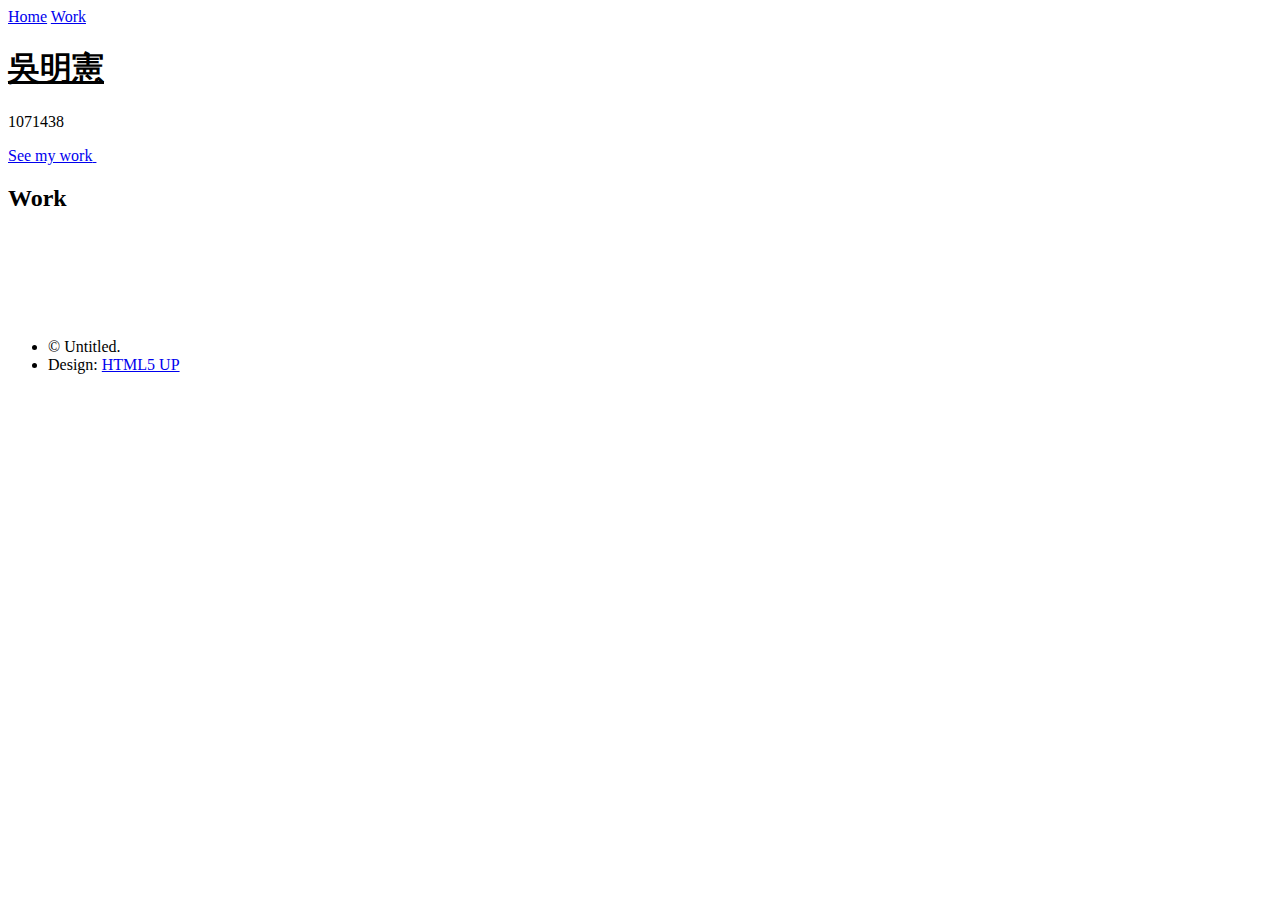
==== index.html @ 5a7cf160 "Add Cat Volleyball" ====
<!DOCTYPE HTML>
<html>
	<head>
		<title>Web Fundamentals Workshop</title>
		<meta charset="utf-8" />
		<meta name="viewport" content="width=device-width, initial-scale=1, user-scalable=no" />
		<link rel="stylesheet" href="assets/css/main.css" />
		<noscript><link rel="stylesheet" href="assets/css/noscript.css" /></noscript>
	</head>
	<body class="is-preload">

		<!-- Wrapper-->
			<div id="wrapper">

				<!-- Nav -->
					<nav id="nav">
						<a href="#" class="icon solid fa-home"><span>Home</span></a>
						<a href="#work" class="icon solid fa-folder"><span>Work</span></a>
						<!-- <a href="#contact" class="icon solid fa-envelope"><span>Contact</span></a>
						<a href="https://twitter.com/ajlkn" class="icon brands fa-twitter"><span>Twitter</span></a> -->
					</nav>

				<!-- Main -->
					<div id="main">

						<!-- Me -->
							<article id="home" class="panel intro">
								<header>
									<h1><a href="https://github.com/ming-hsien" target="_blank" style="color:black;">吳明憲</a></h1>
									<p>1071438</p>
									
								</header>
								<a href="#work" class="jumplink pic">
									<span class="arrow icon solid fa-chevron-right"><span>See my work</span></span>
									<img src="images/hsien.JPG" alt="" />
								</a>
							</article>

						<!-- Work -->
							<article id="work" class="panel">
								<header>
									<h2>Work</h2>
								</header>
								<!-- <p>
									Phasellus enim sapien, blandit ullamcorper elementum eu, condimentum eu elit.
									Vestibulum ante ipsum primis in faucibus orci luctus et ultrices posuere cubilia
									luctus elit eget interdum.
								</p> -->
								<section>
									<div class="row">
										<div class="col-4 col-6-medium col-12-small">
											<a href="./20220223/index.html" class="image fit"><img src="images/app_pic1.png" alt=""></a>
										</div>
										<div class="col-4 col-6-medium col-12-small">
											<a href="./20220302/index.html" class="image fit"><img src="images/app_pic2.png" alt=""></a>
										</div>
										<div class="col-4 col-6-medium col-12-small">
											<a href="./20220309/index.html" class="image fit"><img src="images/app_pic3.png" alt=""></a>
										</div>
										<div class="col-4 col-6-medium col-12-small">
											<a href="./20220316/index.html" class="image fit"><img src="images/app_pic4.png" alt=""></a>
										</div>
										<div class="col-4 col-6-medium col-12-small">
											<a href="./20220323/index.html" class="image fit"><img src="images/app_pic5.png" alt=""></a>
										</div>
									</div>
								</section>
							</article>

						<!-- Contact -->
							<!-- <article id="contact" class="panel">
								<header>
									<h2>Contact Me</h2>
								</header>
								<form action="#" method="post">
									<div>
										<div class="row">
											<div class="col-6 col-12-medium">
												<input type="text" name="name" placeholder="Name" />
											</div>
											<div class="col-6 col-12-medium">
												<input type="text" name="email" placeholder="Email" />
											</div>
											<div class="col-12">
												<input type="text" name="subject" placeholder="Subject" />
											</div>
											<div class="col-12">
												<textarea name="message" placeholder="Message" rows="6"></textarea>
											</div>
											<div class="col-12">
												<input type="submit" value="Send Message" />
											</div>
										</div>
									</div>
								</form>
							</article> -->

					</div>

				<!-- Footer -->
					<div id="footer">
						<ul class="copyright">
							<li>&copy; Untitled.</li><li>Design: <a href="http://html5up.net">HTML5 UP</a></li>
						</ul>
					</div>

			</div>

		<!-- Scripts -->
			<script src="assets/js/jquery.min.js"></script>
			<script src="assets/js/browser.min.js"></script>
			<script src="assets/js/breakpoints.min.js"></script>
			<script src="assets/js/util.js"></script>
			<script src="assets/js/main.js"></script>

	</body>
</html>
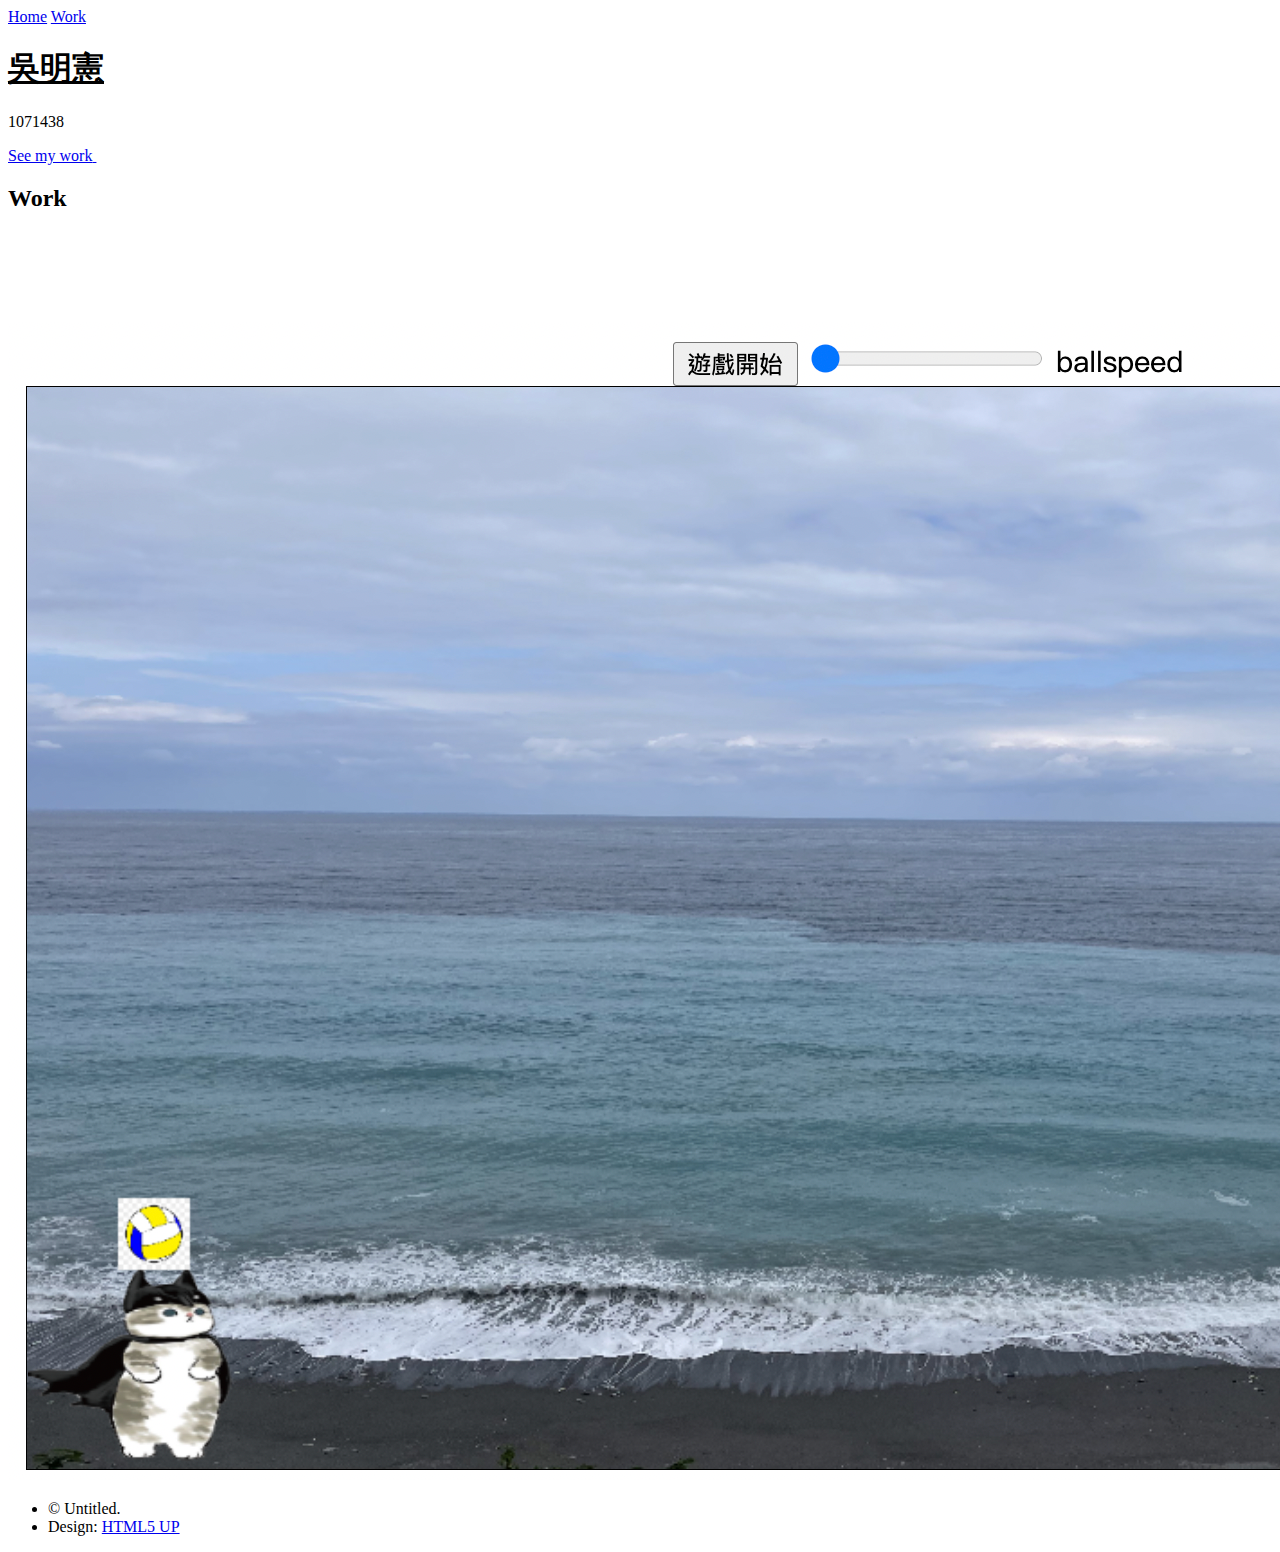
==== commit be08927e: "Add Cat Volleyball" ====
--- a/index.html
+++ b/index.html
@@ -16,8 +16,6 @@
 					<nav id="nav">
 						<a href="#" class="icon solid fa-home"><span>Home</span></a>
 						<a href="#work" class="icon solid fa-folder"><span>Work</span></a>
-						<!-- <a href="#contact" class="icon solid fa-envelope"><span>Contact</span></a>
-						<a href="https://twitter.com/ajlkn" class="icon brands fa-twitter"><span>Twitter</span></a> -->
 					</nav>
 
 				<!-- Main -->
@@ -63,38 +61,12 @@
 										<div class="col-4 col-6-medium col-12-small">
 											<a href="./20220323/index.html" class="image fit"><img src="images/app_pic5.png" alt=""></a>
 										</div>
+										<div class="col-4 col-6-medium col-12-small">
+											<a href="./cat_volleyball/index.html" class="image fit"><img src="images/cat_v.png" alt=""></a>
+										</div>
 									</div>
 								</section>
 							</article>
-
-						<!-- Contact -->
-							<!-- <article id="contact" class="panel">
-								<header>
-									<h2>Contact Me</h2>
-								</header>
-								<form action="#" method="post">
-									<div>
-										<div class="row">
-											<div class="col-6 col-12-medium">
-												<input type="text" name="name" placeholder="Name" />
-											</div>
-											<div class="col-6 col-12-medium">
-												<input type="text" name="email" placeholder="Email" />
-											</div>
-											<div class="col-12">
-												<input type="text" name="subject" placeholder="Subject" />
-											</div>
-											<div class="col-12">
-												<textarea name="message" placeholder="Message" rows="6"></textarea>
-											</div>
-											<div class="col-12">
-												<input type="submit" value="Send Message" />
-											</div>
-										</div>
-									</div>
-								</form>
-							</article> -->
-
 					</div>
 
 				<!-- Footer -->
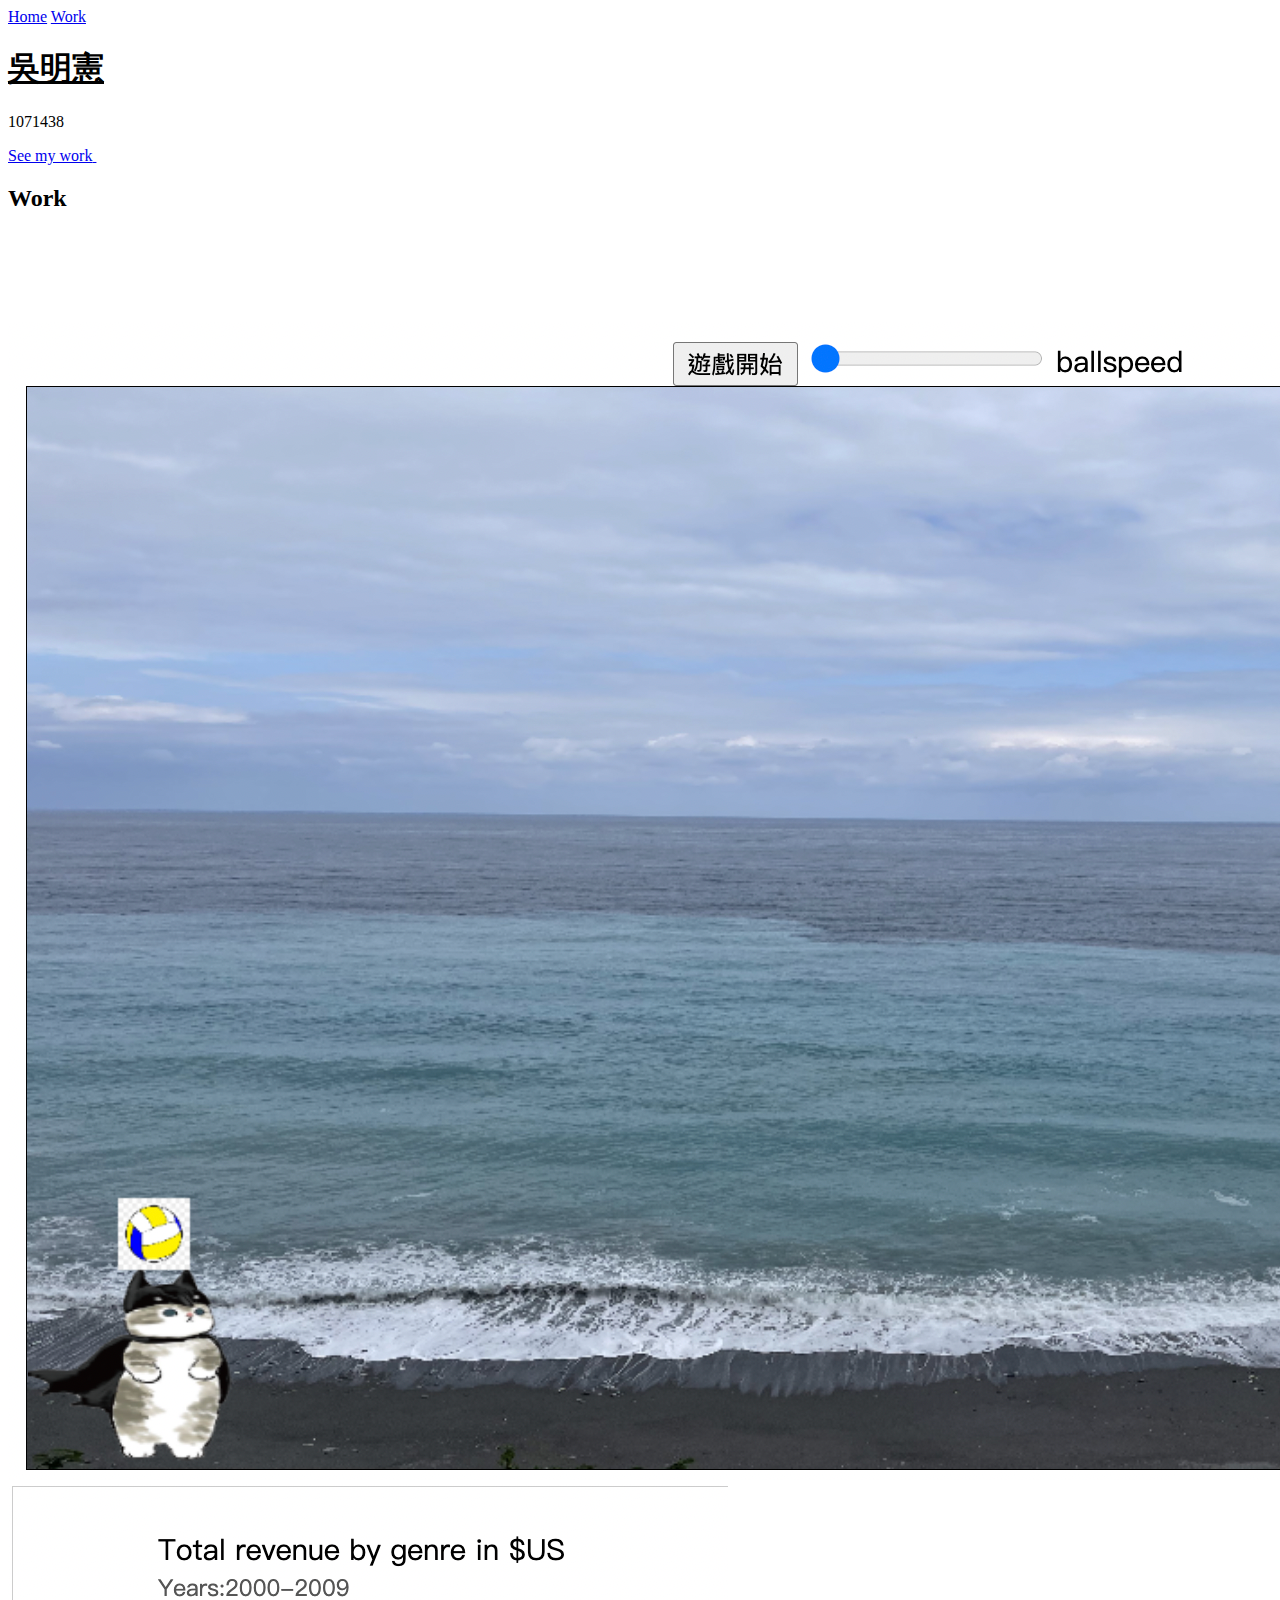
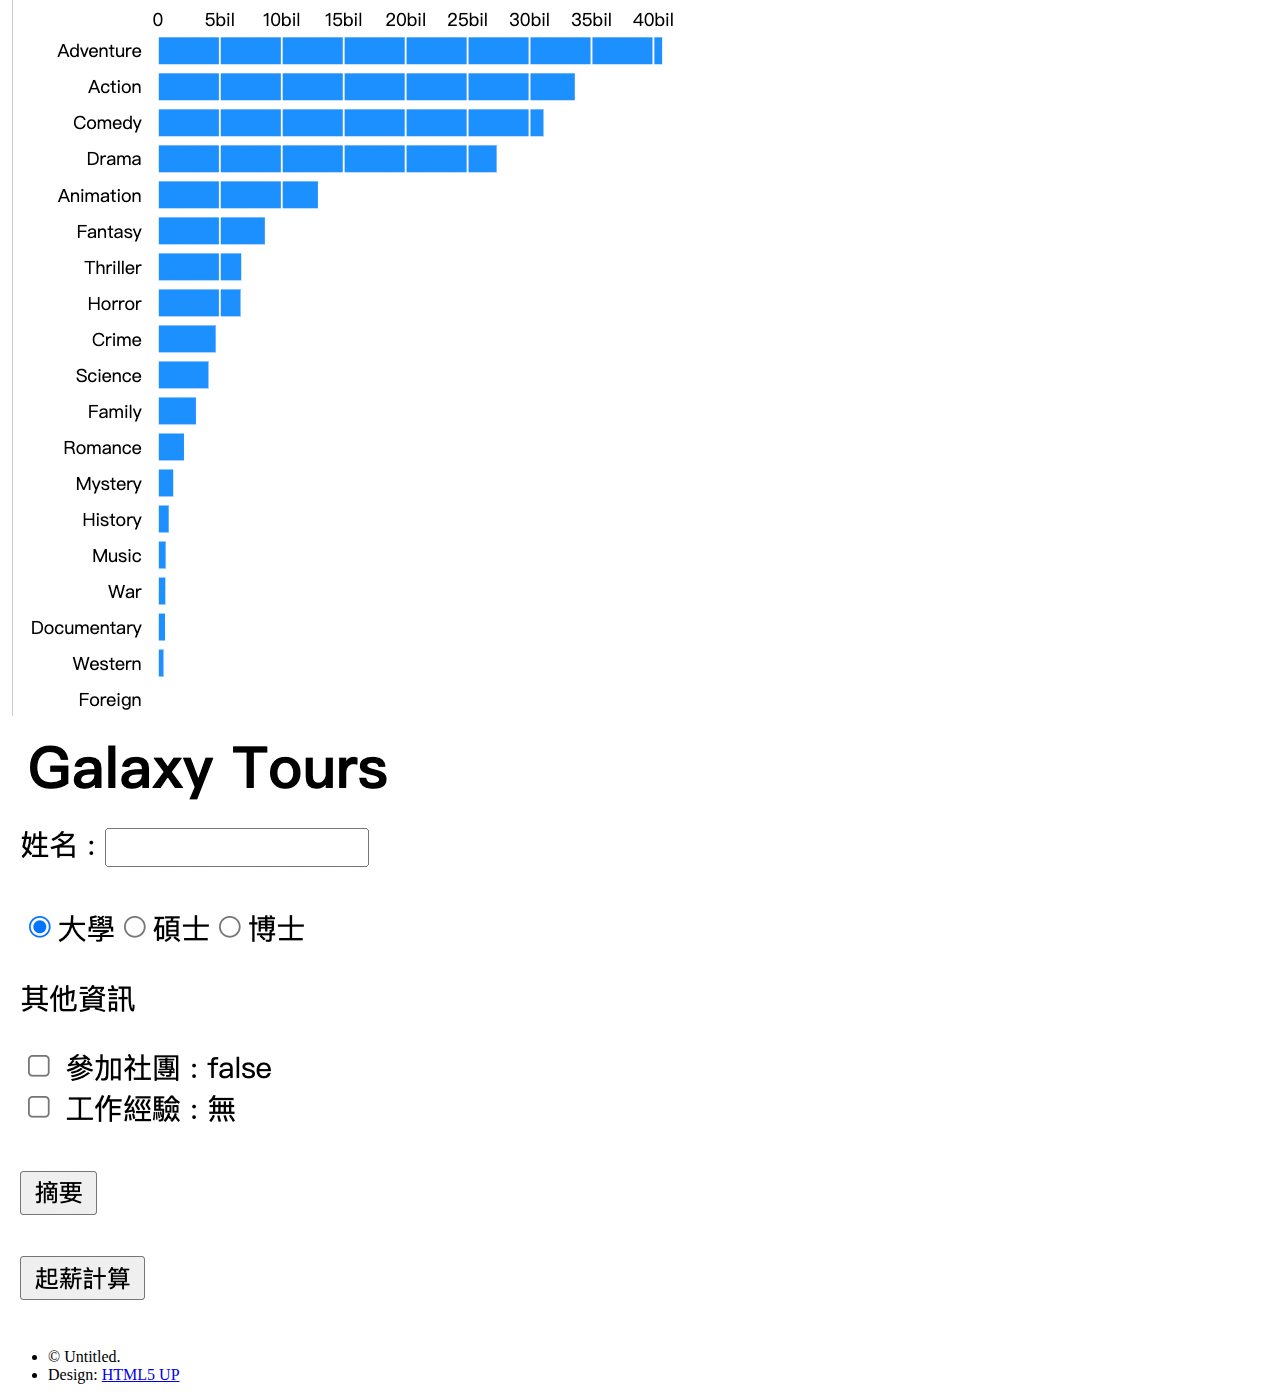
==== commit 7c5f25a8: "renew" ====
--- a/index.html
+++ b/index.html
@@ -64,6 +64,15 @@
 										<div class="col-4 col-6-medium col-12-small">
 											<a href="./cat_volleyball/index.html" class="image fit"><img src="images/cat_v.png" alt=""></a>
 										</div>
+										<div class="col-4 col-6-medium col-12-small">
+											<a href="./20220427-2/index.html" class="image fit"><img src="images/app_pic6.png" alt=""></a>
+										</div>
+										<div class="col-4 col-6-medium col-12-small">
+											<a href="./20220518-2/index.html" class="image fit"><img src="images/app_pic7.png" alt=""></a>
+										</div>
+										<div class="col-4 col-6-medium col-12-small">
+											<a href="./20220525/index.html" class="image fit"><img src="images/app_pic8.png" alt=""></a>
+										</div>
 									</div>
 								</section>
 							</article>
